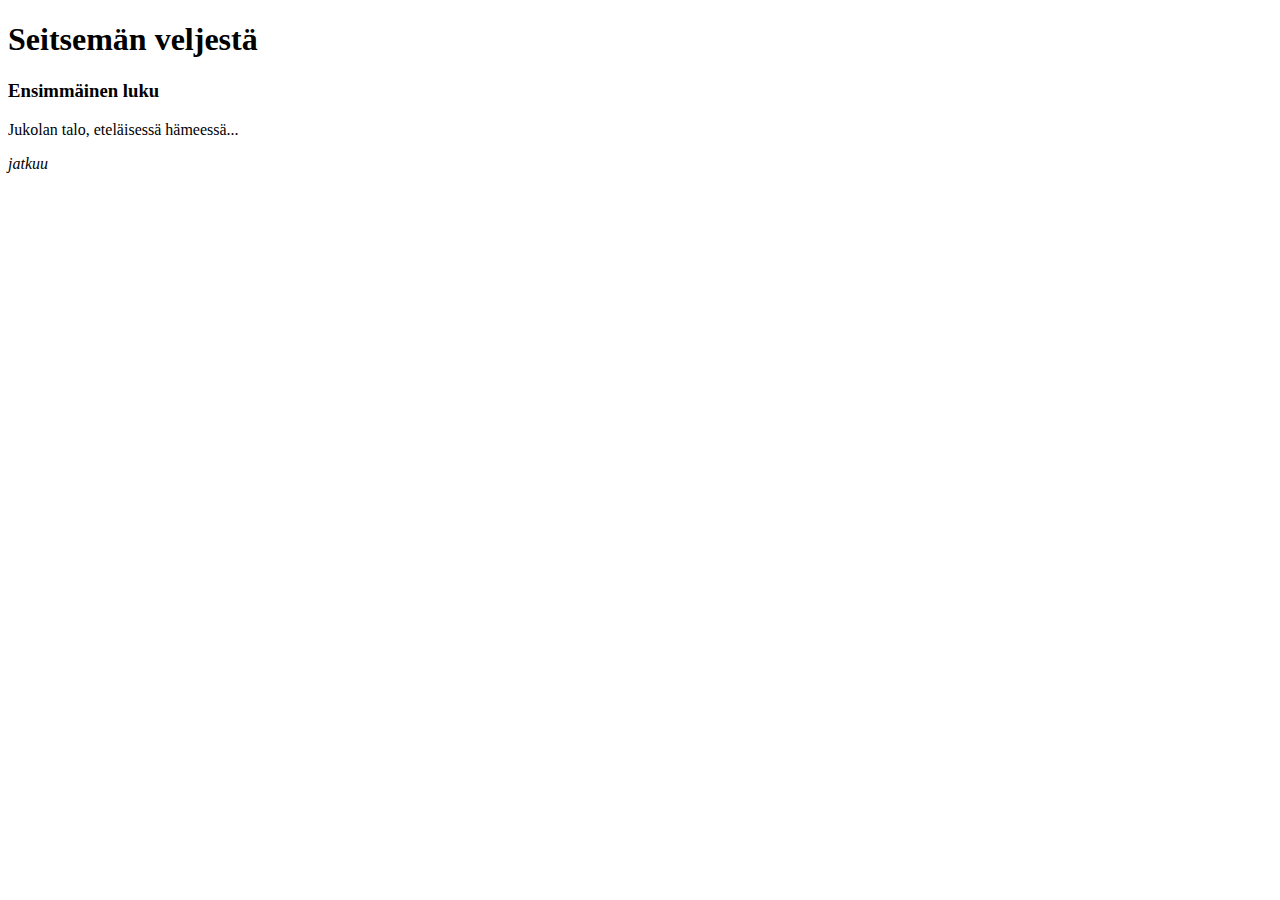
==== index.html @ e004e5f9 "Osa 3. Toinen tehtävä" ====
<!DOCTYPE html>
<html>

<head>
  <meta charset="utf-8">
  <title>Lapio website</title>
</head>

<body>
  <!--Tee tehtävät tänne-->
  <h1><strong> Seitsemän veljestä </strong></h1>
  <h3><strong> Ensimmäinen luku </strong></h3>
  <p>Jukolan talo, eteläisessä hämeessä...</p>
  <em> jatkuu </em>
</body>

</html>
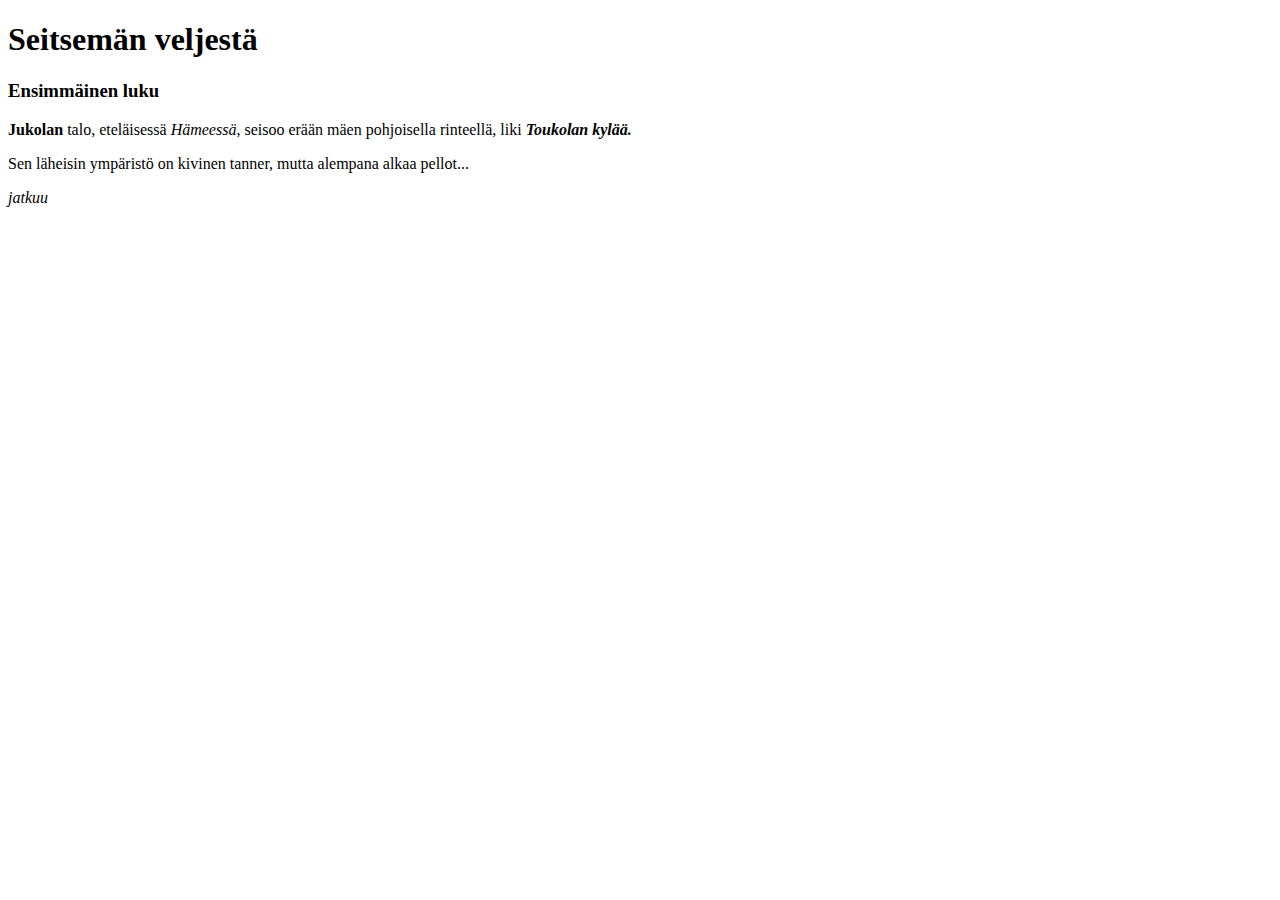
==== commit 69c11d5e: "Osa 3. Kolmas tehtävä" ====
--- a/index.html
+++ b/index.html
@@ -11,7 +11,8 @@
   <!--Tee tehtävät tänne-->
   <h1><strong> Seitsemän veljestä </strong></h1>
   <h3><strong> Ensimmäinen luku </strong></h3>
-  <p>Jukolan talo, eteläisessä hämeessä...</p>
+ <p><strong>Jukolan</strong> talo, eteläisessä <em>Hämeessä</em>, seisoo erään mäen pohjoisella rinteellä, liki <strong><em>Toukolan kylää.</em></strong></p>
+  <p>Sen läheisin ympäristö on kivinen tanner, mutta alempana alkaa pellot...<p/>
   <em> jatkuu </em>
 </body>
 
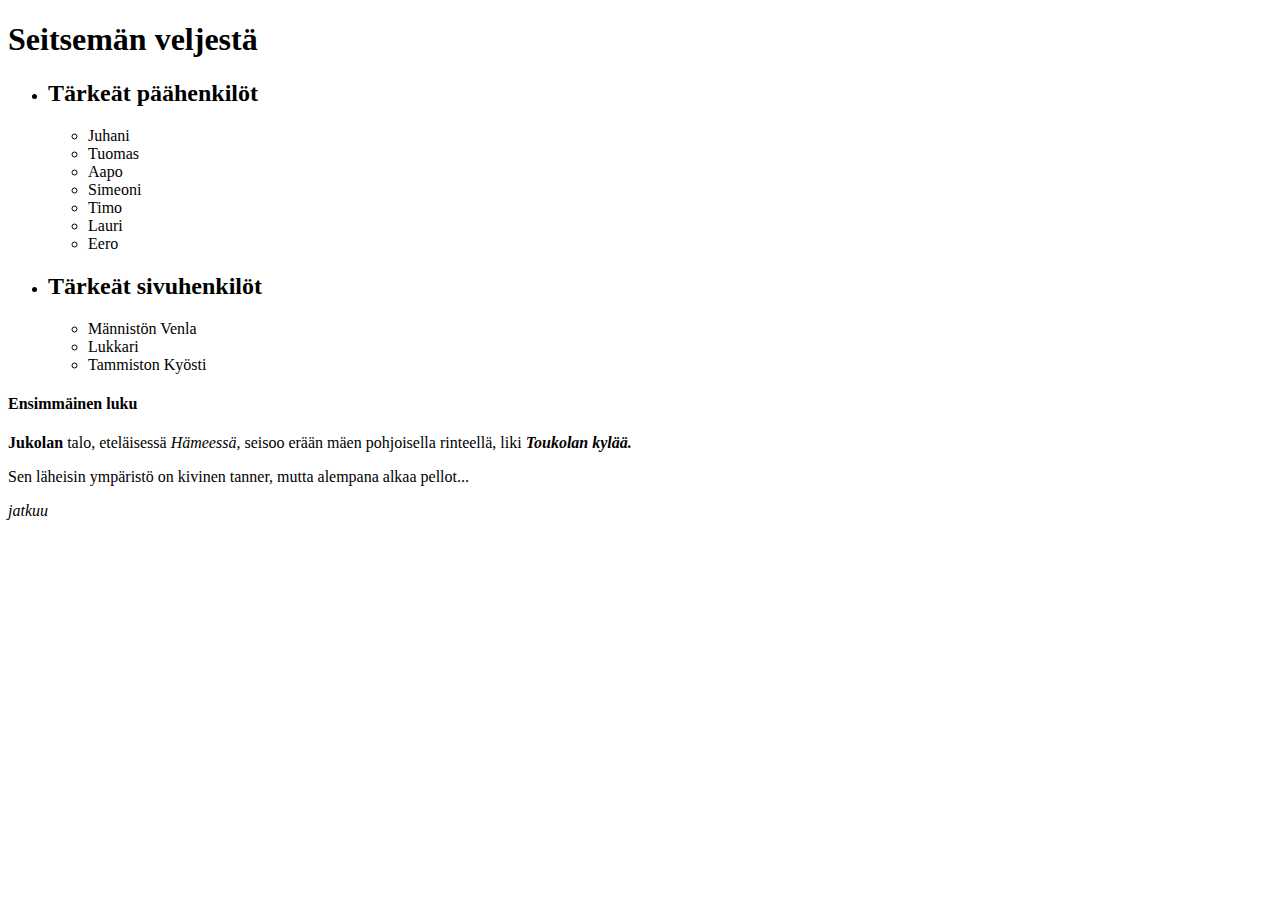
==== commit b429a3df: "Osa 3. Neljäs tehtävä" ====
--- a/index.html
+++ b/index.html
@@ -10,10 +10,28 @@
 <body>
   <!--Tee tehtävät tänne-->
   <h1><strong> Seitsemän veljestä </strong></h1>
-  <h3><strong> Ensimmäinen luku </strong></h3>
- <p><strong>Jukolan</strong> talo, eteläisessä <em>Hämeessä</em>, seisoo erään mäen pohjoisella rinteellä, liki <strong><em>Toukolan kylää.</em></strong></p>
+  <ul>
+    <li><h2><strong> Tärkeät päähenkilöt</strong></h2></li>
+    <ul>
+      <li>Juhani</li>
+	  <li>Tuomas</li>
+	  <li>Aapo</li>
+	  <li>Simeoni</li>
+	  <li>Timo</li>
+	  <li>Lauri</li>
+	  <li>Eero</li>
+    </ul>
+    <li><h2><strong> Tärkeät sivuhenkilöt</strong></h2></li>
+    <ul>
+      <li>Männistön Venla</li>
+	  <li>Lukkari</li>
+	  <li>Tammiston Kyösti</li>
+    </ul>
+  </ul>
+  <h4><strong> Ensimmäinen luku </strong></h4>
+  <p><strong>Jukolan</strong> talo, eteläisessä <em>Hämeessä</em>, seisoo erään mäen pohjoisella rinteellä, liki <strong><em>Toukolan kylää.</em></strong></p>
   <p>Sen läheisin ympäristö on kivinen tanner, mutta alempana alkaa pellot...<p/>
-  <em> jatkuu </em>
+  <p><em> jatkuu </em></p>
 </body>
 
 </html>
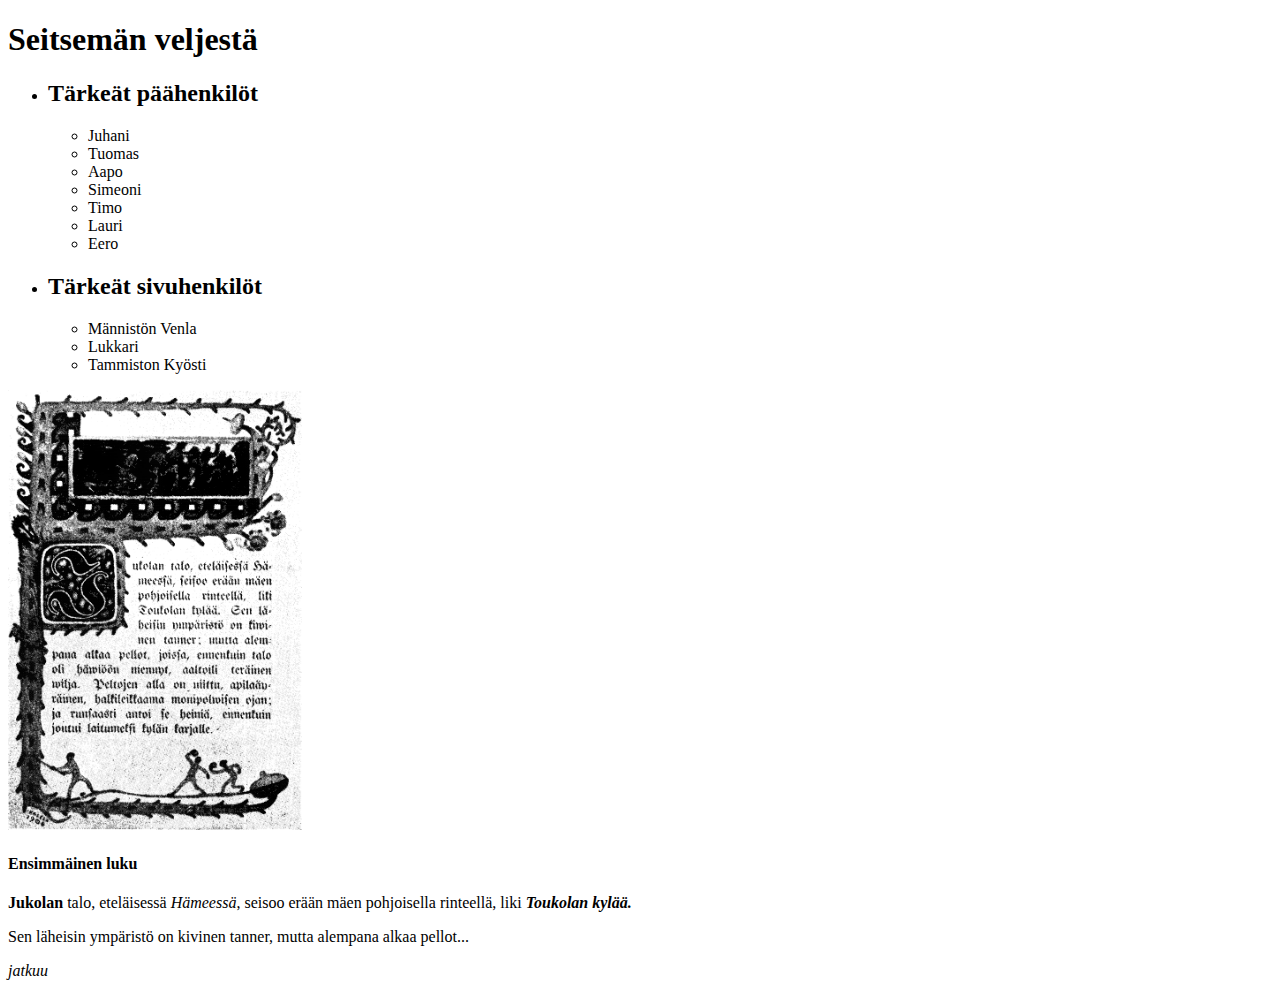
==== commit fa69672b: "Osa 3. Viides tehtävä" ====
--- a/index.html
+++ b/index.html
@@ -28,6 +28,8 @@
 	  <li>Tammiston Kyösti</li>
     </ul>
   </ul>
+  <!--Seitsemän veljestä -kirjan ensimmäinen sivu-->
+  <img src="assets\Seitsemän_veljestä.png" alt="kirja" height="440" weight="620"/>
   <h4><strong> Ensimmäinen luku </strong></h4>
   <p><strong>Jukolan</strong> talo, eteläisessä <em>Hämeessä</em>, seisoo erään mäen pohjoisella rinteellä, liki <strong><em>Toukolan kylää.</em></strong></p>
   <p>Sen läheisin ympäristö on kivinen tanner, mutta alempana alkaa pellot...<p/>
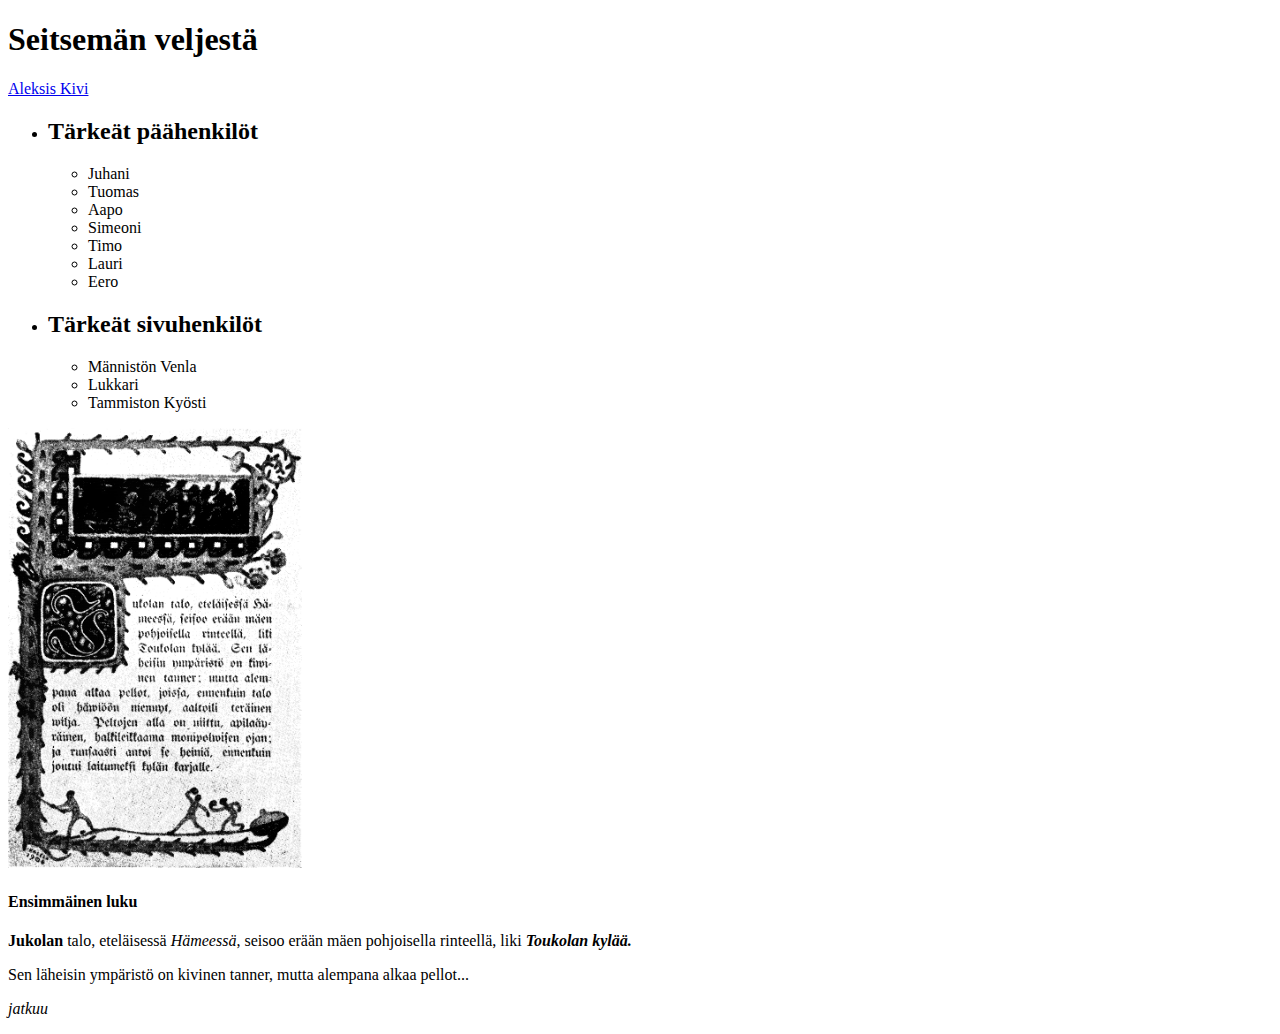
==== commit 86749d6e: "Osa 3. Kuudes tehtävä" ====
--- a/index.html
+++ b/index.html
@@ -6,10 +6,10 @@
   <meta charset="utf-8">
   <title>Lapio website</title>
 </head>
-
 <body>
   <!--Tee tehtävät tänne-->
   <h1><strong> Seitsemän veljestä </strong></h1>
+  <a href="other.html">Aleksis Kivi</a>
   <ul>
     <li><h2><strong> Tärkeät päähenkilöt</strong></h2></li>
     <ul>
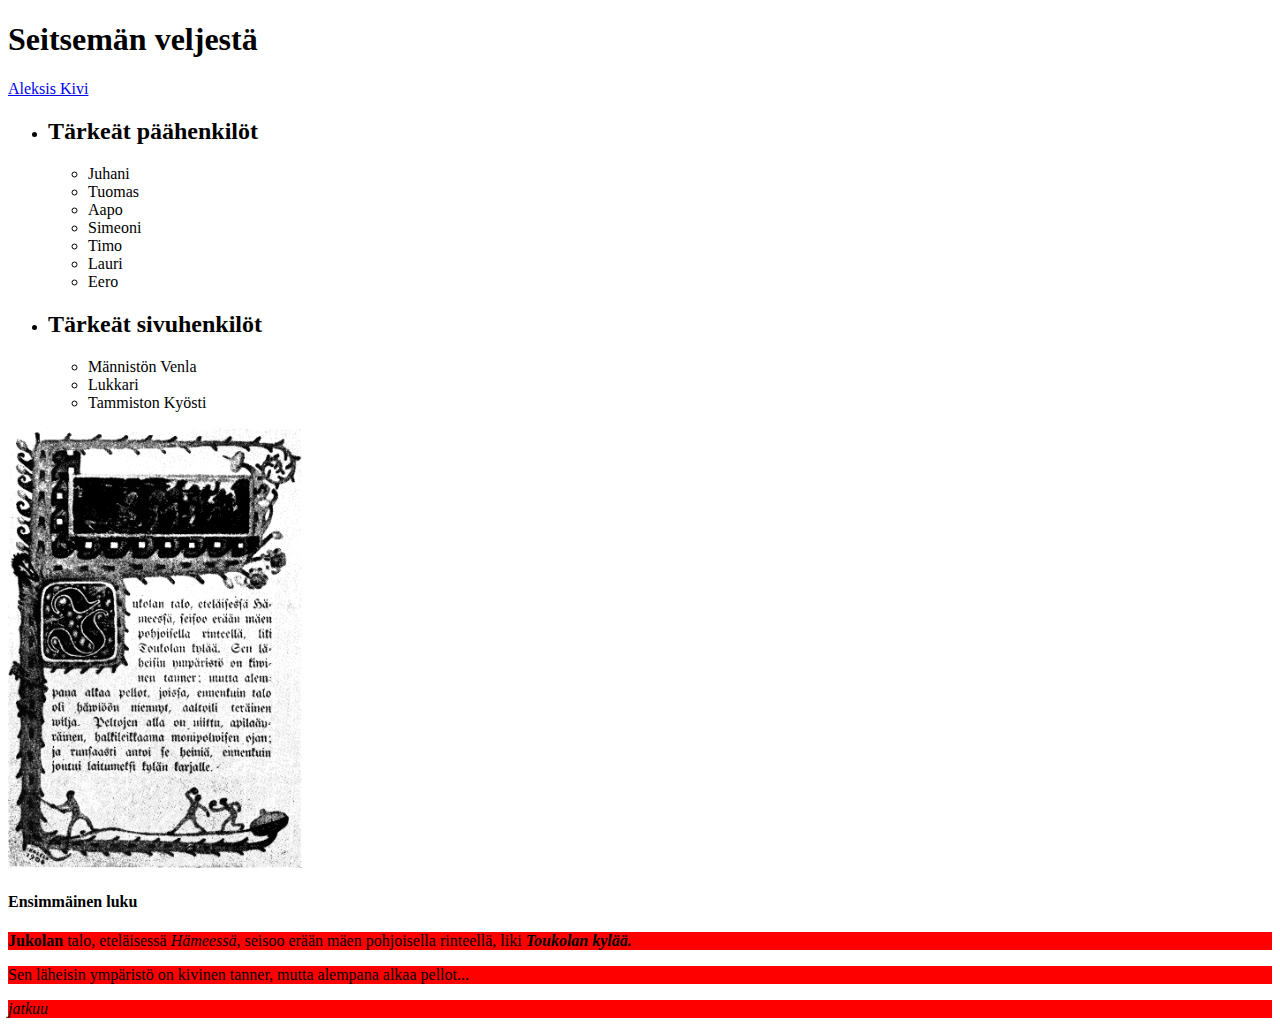
==== commit 8e6d970a: "Osa 3. Seitsemäs tehtävä" ====
--- a/index.html
+++ b/index.html
@@ -5,6 +5,7 @@
 <head>
   <meta charset="utf-8">
   <title>Lapio website</title>
+  <link rel="stylesheet" href="style.css">
 </head>
 <body>
   <!--Tee tehtävät tänne-->
--- a/style.css
+++ b/style.css
@@ -0,0 +1 @@
+p { background-color: red; }
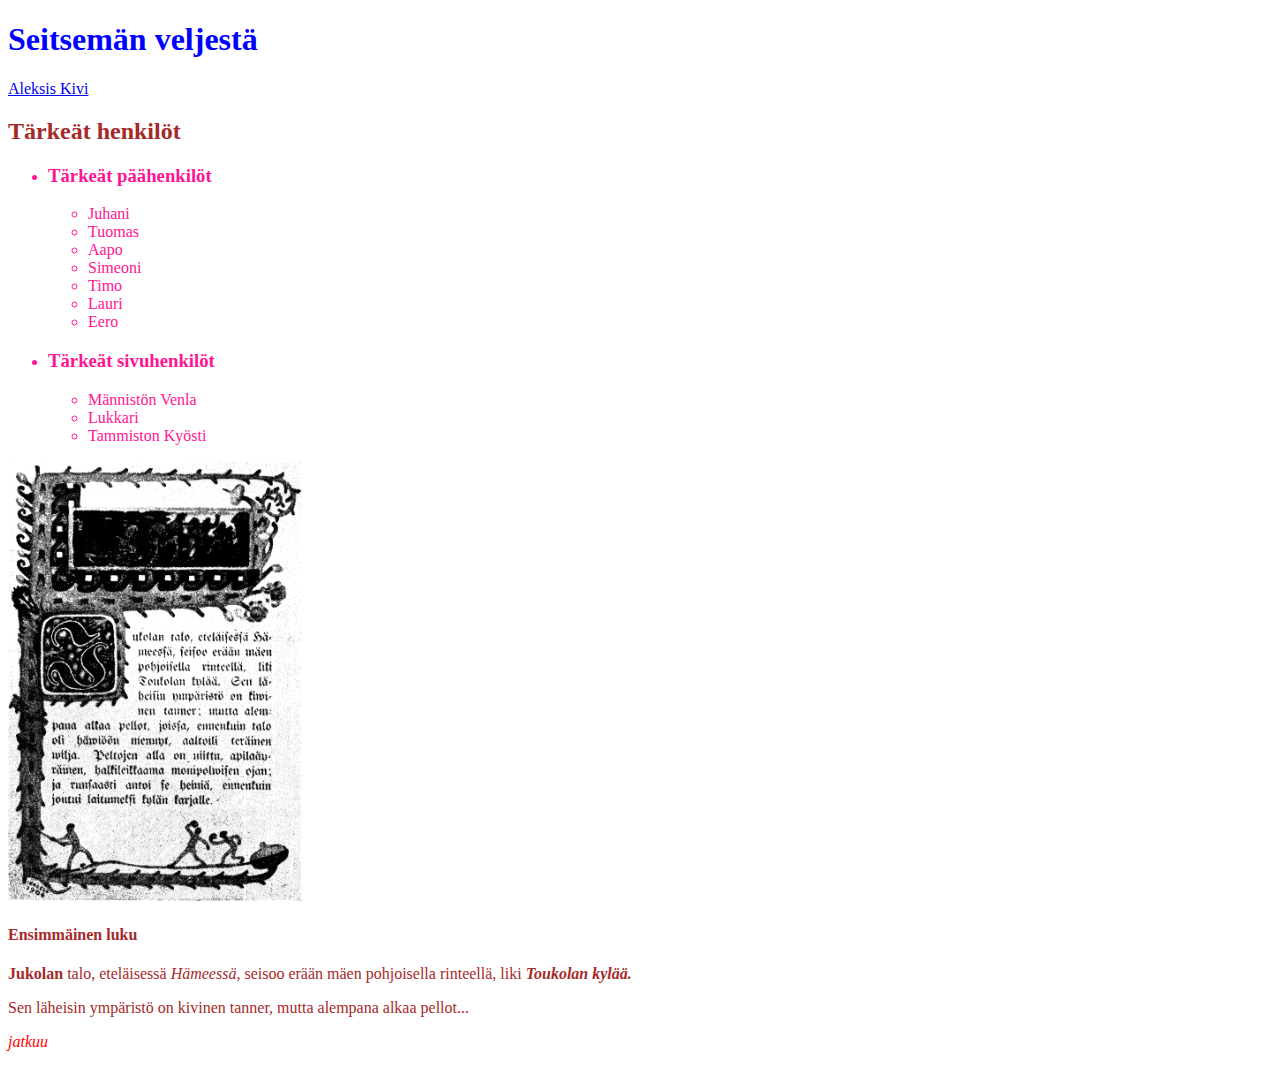
==== commit 973e119e: "Osa 3. Kahdeksas tehtävä" ====
--- a/index.html
+++ b/index.html
@@ -11,8 +11,9 @@
   <!--Tee tehtävät tänne-->
   <h1><strong> Seitsemän veljestä </strong></h1>
   <a href="other.html">Aleksis Kivi</a>
+  <h2><strong> Tärkeät henkilöt</strong></h2>
   <ul>
-    <li><h2><strong> Tärkeät päähenkilöt</strong></h2></li>
+    <li><h3><strong> Tärkeät päähenkilöt</strong></h3></li>
     <ul>
       <li>Juhani</li>
 	  <li>Tuomas</li>
@@ -22,7 +23,7 @@
 	  <li>Lauri</li>
 	  <li>Eero</li>
     </ul>
-    <li><h2><strong> Tärkeät sivuhenkilöt</strong></h2></li>
+    <li><h3><strong> Tärkeät sivuhenkilöt</strong></h3></li>
     <ul>
       <li>Männistön Venla</li>
 	  <li>Lukkari</li>
@@ -34,7 +35,7 @@
   <h4><strong> Ensimmäinen luku </strong></h4>
   <p><strong>Jukolan</strong> talo, eteläisessä <em>Hämeessä</em>, seisoo erään mäen pohjoisella rinteellä, liki <strong><em>Toukolan kylää.</em></strong></p>
   <p>Sen läheisin ympäristö on kivinen tanner, mutta alempana alkaa pellot...<p/>
-  <p><em> jatkuu </em></p>
+  <p><em class="vihr"> jatkuu </em></p>
 </body>
 
 </html>
--- a/style.css
+++ b/style.css
@@ -1 +1,6 @@
-p { background-color: red; }
+p { color: brown; }
+h1 { color: blue; }
+h2 { color: brown; }
+ul { color: deeppink; }
+.vihr { color: red; }
+h4 { color: brown; }
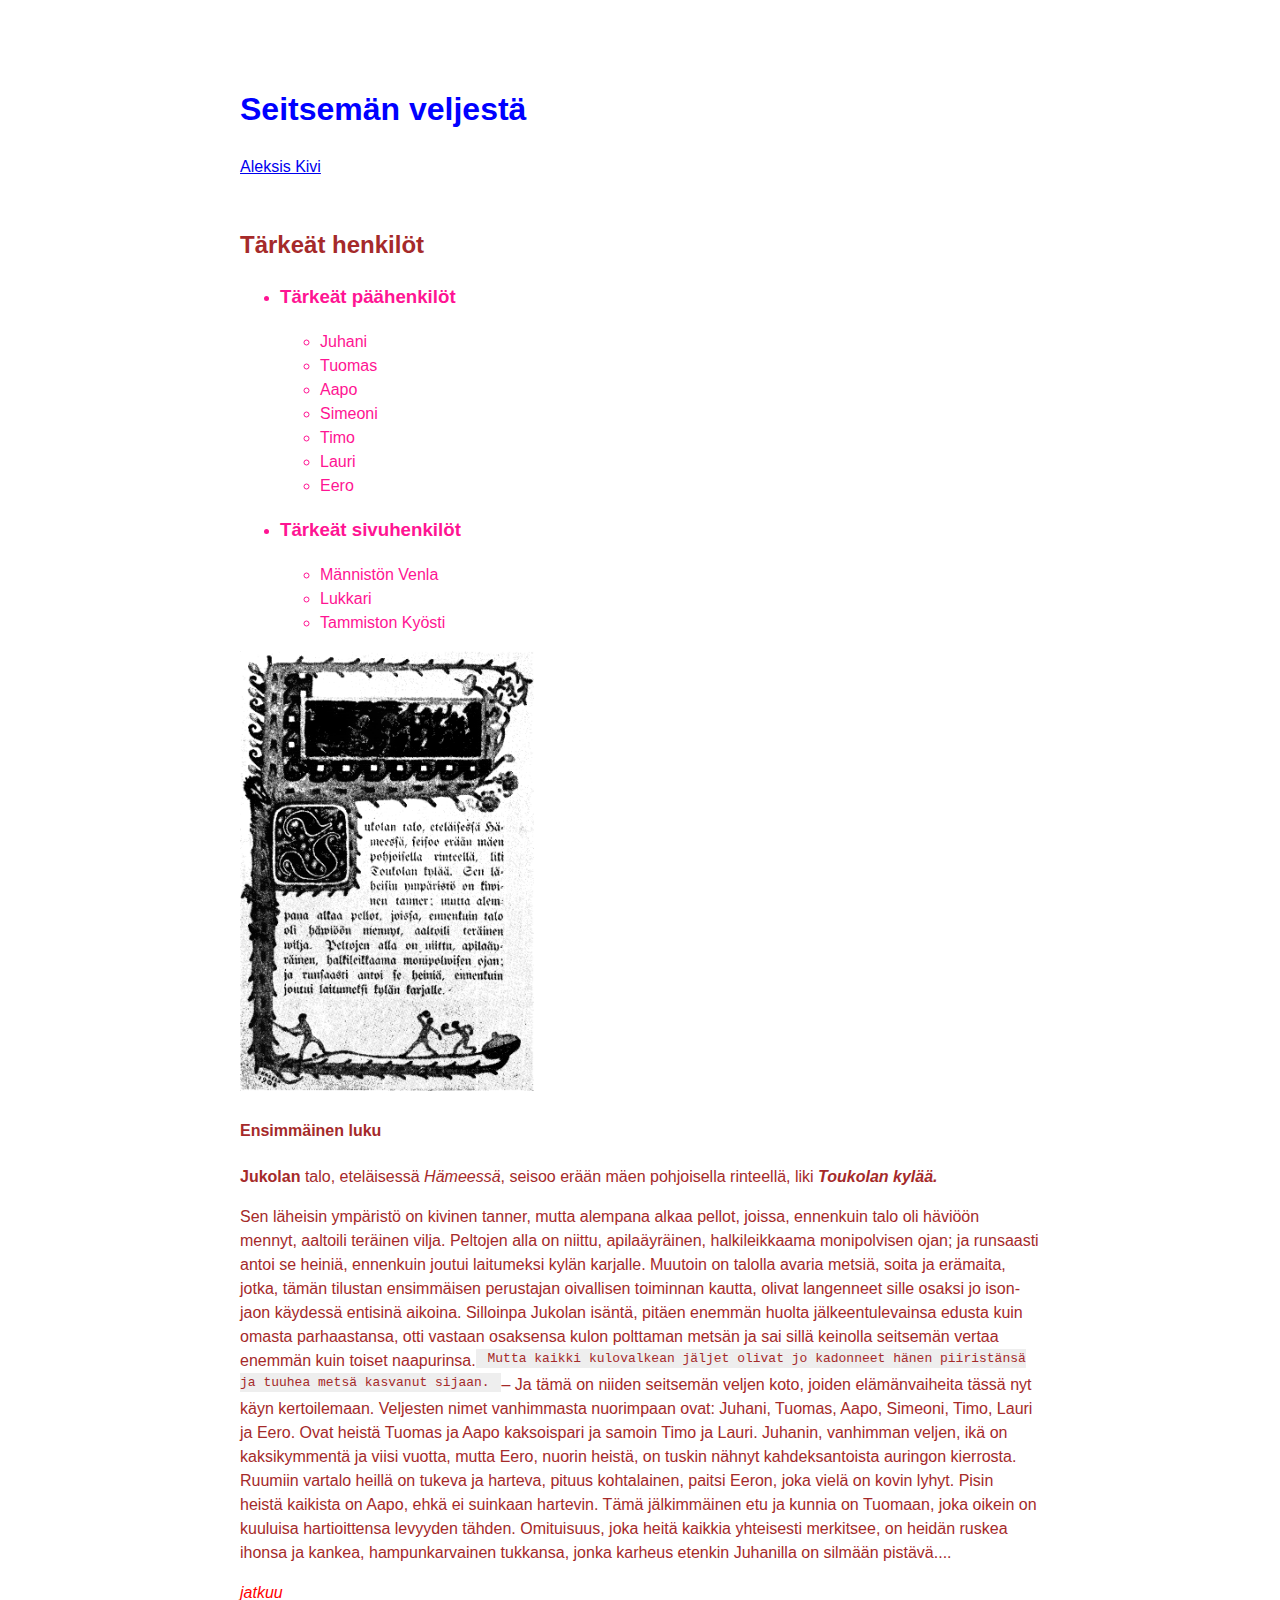
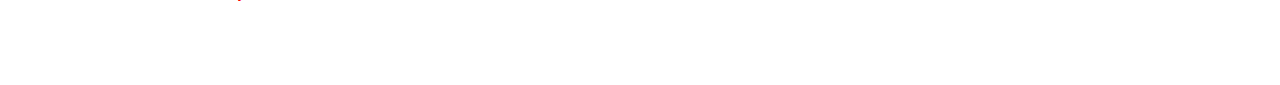
==== commit 7fdac337: "Osa 3. Yhdestoista tehtävä" ====
--- a/index.html
+++ b/index.html
@@ -34,7 +34,9 @@
   <img src="assets\Seitsemän_veljestä.png" alt="kirja" height="440" weight="620"/>
   <h4><strong> Ensimmäinen luku </strong></h4>
   <p><strong>Jukolan</strong> talo, eteläisessä <em>Hämeessä</em>, seisoo erään mäen pohjoisella rinteellä, liki <strong><em>Toukolan kylää.</em></strong></p>
-  <p>Sen läheisin ympäristö on kivinen tanner, mutta alempana alkaa pellot...<p/>
+  <p>Sen läheisin ympäristö on kivinen tanner, mutta alempana alkaa pellot, joissa, ennenkuin talo oli häviöön mennyt, aaltoili teräinen vilja. Peltojen alla on niittu, apilaäyräinen, halkileikkaama monipolvisen ojan; ja runsaasti antoi se heiniä, ennenkuin joutui laitumeksi kylän karjalle. Muutoin on talolla avaria metsiä, soita ja erämaita, jotka, tämän tilustan ensimmäisen perustajan oivallisen toiminnan kautta, olivat langenneet sille osaksi jo ison-jaon käydessä entisinä aikoina. Silloinpa Jukolan isäntä, pitäen enemmän huolta jälkeentulevainsa edusta kuin omasta parhaastansa, otti vastaan osaksensa kulon polttaman metsän ja sai sillä keinolla seitsemän vertaa enemmän kuin toiset naapurinsa.<code> Mutta kaikki kulovalkean jäljet olivat jo kadonneet hänen piiristänsä ja tuuhea metsä kasvanut sijaan. </code>– Ja tämä on niiden seitsemän veljen koto, joiden elämänvaiheita tässä nyt käyn kertoilemaan.
+
+Veljesten nimet vanhimmasta nuorimpaan ovat: Juhani, Tuomas, Aapo, Simeoni, Timo, Lauri ja Eero. Ovat heistä Tuomas ja Aapo kaksoispari ja samoin Timo ja Lauri. Juhanin, vanhimman veljen, ikä on kaksikymmentä ja viisi vuotta, mutta Eero, nuorin heistä, on tuskin nähnyt kahdeksantoista auringon kierrosta. Ruumiin vartalo heillä on tukeva ja harteva, pituus kohtalainen, paitsi Eeron, joka vielä on kovin lyhyt. Pisin heistä kaikista on Aapo, ehkä ei suinkaan hartevin. Tämä jälkimmäinen etu ja kunnia on Tuomaan, joka oikein on kuuluisa hartioittensa levyyden tähden. Omituisuus, joka heitä kaikkia yhteisesti merkitsee, on heidän ruskea ihonsa ja kankea, hampunkarvainen tukkansa, jonka karheus etenkin Juhanilla on silmään pistävä....<p/>
   <p><em class="vihr"> jatkuu </em></p>
 </body>
 
--- a/style.css
+++ b/style.css
@@ -1,6 +1,22 @@
 p { color: brown; }
 h1 { color: blue; }
-h2 { color: brown; }
+h2 { color: brown;
+    margin-top: 1em;
+  padding-top: 1em;
+ }
 ul { color: deeppink; }
 .vihr { color: red; }
 h4 { color: brown; }
+body {
+  margin: 0 auto;
+  max-width: 50em;
+  font-family: 'Helvetica', 'Arial', sans-serif;
+    line-height: 1.5;
+  padding: 4em 1em;
+  color: #555;  
+}
+code {
+  padding: 2px 4px;
+  vertical-align: text-bottom;
+  background: #eee;
+}
